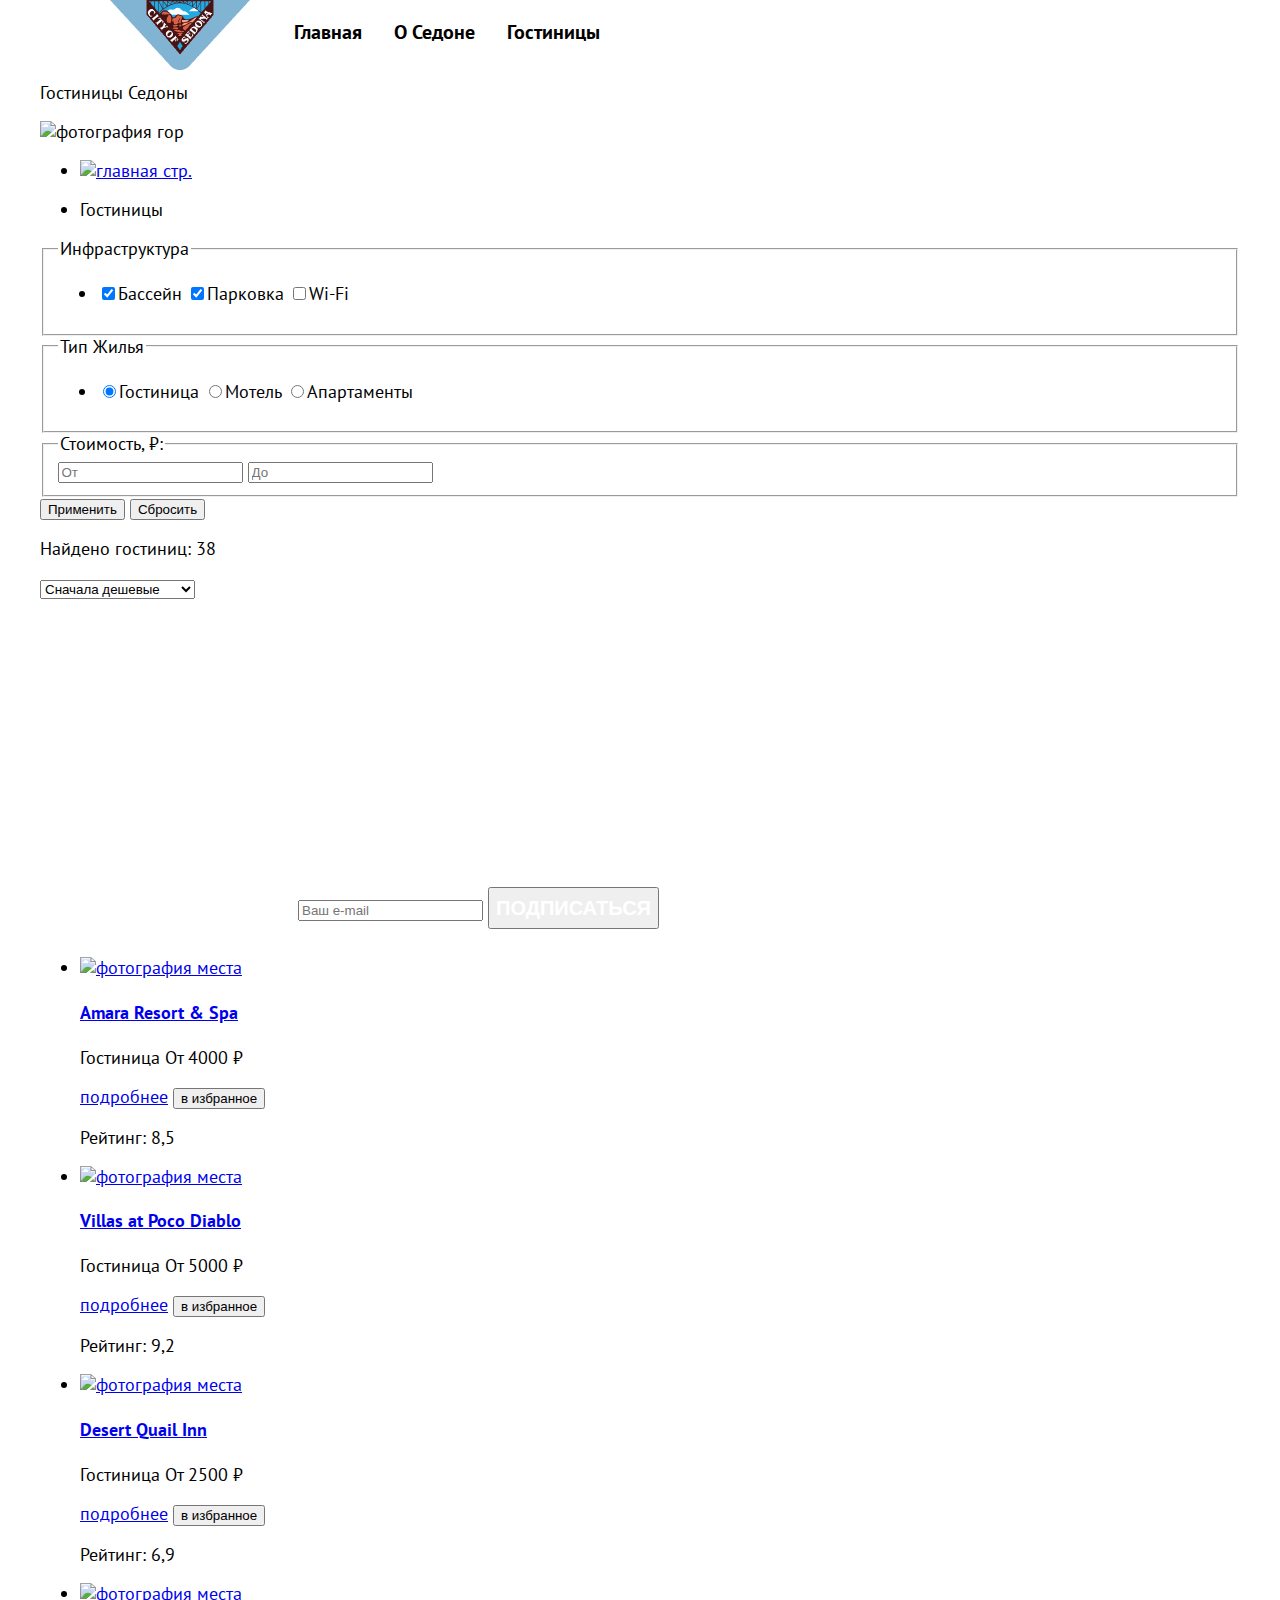
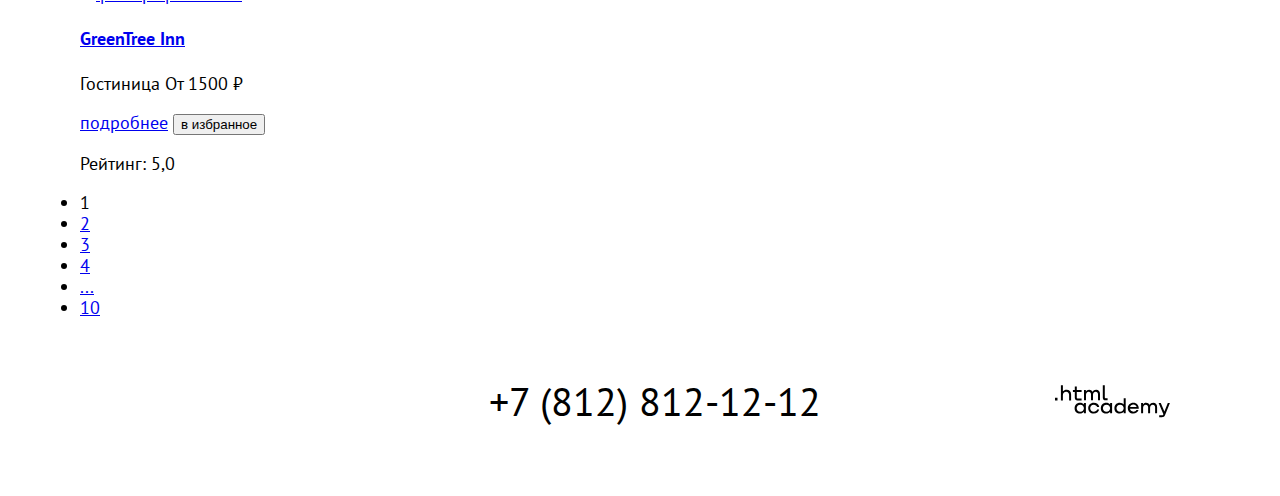
==== catalog.html @ 4331a911 "html разметка каталога" ====
<!DOCTYPE html>
<html lang="ru">
  <head>
    <meta charset="utf-8">
    <title>HTML Academy: Седона</title>
    <link rel="stylesheet" href="styles/styles.css">
  </head>
<body>
  <div class="container">
    <header class="main-header">
      <a class="header-logo" href="#">
        <img class="logo" src="images/sedona-logo.png" width="140px" height="70px" alt="Логотип">
      </a>
        <nav class="navigation">
          <ul class="navigation-list">
            <li class="navigation-item">
              <a class="navigation-link" href="#">Главная</a>
            </li>
            <li class="navigation-item">
              <a class="navigation-link" href="#">О Седоне</a>
            </li>
            <li class="navigation-item">
              <a class="navigation-link" href="#">Гостиницы</a>
            </li>
          </ul>
          <ul class="navigation-user">
            <li class="navigation-item">
              <a class="navigation-link-icon" href="#">
                <span class="visually-hidden">Поиск</span>
              </a>
            </li>
            <li class="navigation-item">
              <a class="navigation-link-icon" href="#">
                <span class="visually-hidden">Мне нравиться</span>
              </a>
            </li>
            <li class="navigation-item">
              <a class="navigation-link-white" href="#">Хочу сюда</a>
            </li>
          </ul>
        </nav>
    </header>
    <main>
      <section class="filter-content">
        <h1 class="visually-hidden">Фильтр поиска</h1>
        <p class="filter-title">Гостиницы Седоны</p>
        <img class="filter-img" src="#" width="1200px" height="412px" alt="фотография гор">
        <ul class="breadcrumbs">
          <li class="breadcrumbs-item">
            <a class="breadcrumbs-link" href="index.html">
              <img class="home-img" src="#" width="13px" height="15px" alt="главная стр.">
            </a>
          </li>
          <li class="breadcrumbs-item">
            <p class="breadcrumbs-link">Гостиницы</p>
          </li>
        </ul>
        <form class="filter" method="post">
          <fieldset class="catalog-filter-group">
            <legend class="catalog-filter-title">Инфраструктура</legend>
              <ul class="catalog-filter-list">
                <li class="catalog-filter-item">
                  <label class="control">
                    <input class="control-input" type="checkbox" name="pool" checked>Бассейн
                  </label>
                  <label class="control">
                    <input class="control-input" type="checkbox" name="parking" checked>Парковка
                  </label>
                  <label class="control">
                    <input class="control-input" type="checkbox" name="Wi-Fi">Wi-Fi
                  </label>
                </li>
              </ul>
          </fieldset>
          <fieldset class="catalog-filter-group">
            <legend class="catalog-filter-title">Тип Жилья</legend>
              <ul class="catalog-filter-list">
                <li class="catalog-filter-item">
                  <label class="control">
                    <input class="control-input" type="radio" name="hotel" checked>Гостиница
                  </label>
                  <label class="control">
                    <input class="control-input" type="radio" name="motel">Мотель
                  </label>
                  <label class="control">
                    <input class="control-input" type="radio" name="apartments">Апартаменты
                  </label>
                </li>
              </ul>
          </fieldset>
          <fieldset class="catalog-filter-group">
            <legend class="catalog-filter-title">Стоимость, ₽:</legend>
              <input type="text" name="name" placeholder="От" id="name" required>
              <input type="text" name="name" placeholder="До" id="name" required>
          </fieldset>
          <button class="button" type="submit">Применить</button>
          <button class="button" type="submit">Сбросить</button>
        </form>
      </section>
      <section class="sorting">
        <h2 class="visually-hidden">Сортировка</h2>
        <p class="sorting-title">Найдено гостиниц: 38</p>
        <select class="select-control" aria-label="Сортировка">
          <option value="cheap">Сначала дешевые</option>
          <option value="popular">Сначала популярные</option>
          <option value="expensive">Сначала дорогие</option>
        </select>
        <a class="button" href="#">
          <span class="visually-hidden">Показать карточки</span>
        </a>
        <a class="button" href="#">
          <span class="visually-hidden">Показать плитку</span>
        </a>
        <a class="button" href="#">
          <span class="visually-hidden">Показать список</span>
        </a>
      </section>
      <section class="subscribe-catalog">
        <h2 class="visually-hidden">Полезная информация</h2>
        <p class="subscribe-title">Подпишитесь на рассылку</p>
        <p class="subscribe-description">Только полезная информация и никакого спама, честное бойскаутское!</p>
        <form class="form-subscribe" action="https://echo.htmlacademy.ru/" method="post">
          <input type="text" placeholder="Ваш e-mail">
          <button class="button-subscribe">Подписаться</button>
        </form>
      </section>
      <section class="catalog">
        <h3 class="visually-hidden">Каталог</h3>
          <ul class="catalog-cards">
            <li class="catalog-card-one">
              <a class="catalog-hotel" href="#">
                <img class="catalog-img" src="#" width="300px" height="212px" alt="фотография места">
              </a>
              <a class="catalog-hotel" href="#">
                <h4 class="catalog-title">Amara Resort & Spa</h4>
              </a>
              <p class="catalog-text">Гостиница От 4000 ₽</p>
              <a class="button-catalog" href="#">подробнее</a>
              <button class="button-catalog-blue">в избранное</button>
              <p class="catalog-text-grey">Рейтинг: 8,5</p>
            </li>
            <li class="catalog-card-one">
              <a class="catalog-hotel" href="#">
                <img class="catalog-img" src="#" width="300px" height="212px" alt="фотография места">
              </a>
              <a class="catalog-hotel" href="#">
                <h4 class="catalog-title">Villas at Poco Diablo</h4>
              </a>
              <p class="catalog-text">Гостиница От 5000 ₽</p>
              <a class="button-catalog" href="#">подробнее</a>
              <button class="button-catalog-blue">в избранное</button>
              <p class="catalog-text-grey">Рейтинг: 9,2</p>
            </li>
            <li class="catalog-card-one">
              <a class="catalog-hotel" href="#">
                <img class="catalog-img" src="#" width="300px" height="212px" alt="фотография места">
              </a>
              <a class="catalog-hotel" href="#">
                <h4 class="catalog-title">Desert Quail Inn</h4>
              </a>
              <p class="catalog-text">Гостиница От 2500 ₽</p>
              <a class="button-catalog" href="#">подробнее</a>
              <button class="button-catalog-blue">в избранное</button>
              <p class="catalog-text-grey">Рейтинг: 6,9</p>
              <li class="catalog-card-one">
                <a class="catalog-hotel" href="#">
                  <img class="catalog-img" src="#" width="300px" height="212px" alt="фотография места">
                </a>
                <a class="catalog-hotel" href="#">
                  <h4 class="catalog-title">GreenTree Inn</h4>
                </a>
                <p class="catalog-text">Гостиница От 1500 ₽</p>
                <a class="button-catalog" href="#">подробнее</a>
                <button class="button-catalog-blue">в избранное</button>
                <p class="catalog-text-grey">Рейтинг: 5,0</p>
            </li>
          </ul>
      </section>
      <section class="pagination-block">
        <ul class="pagination">
          <li class="pagination-item">
            <a class="pagination-link pagination-current">1</a>
          </li>
          <li class="pagination-item">
            <a class="pagination-link" href="#">2</a>
          </li>
          <li class="pagination-item">
            <a class="pagination-link" href="#">3</a>
          </li>
          <li class="pagination-item">
            <a class="pagination-link" href="#">4</a>
          </li>
          <li class="pagination-item">
            <a class="pagination-link" href="#">...</a>
          </li>
          <li class="pagination-item">
            <a class="pagination-link" href="#">10</a>
          </li>
        </ul>
      </section>
    </main>
    <footer class="main-footer">
      <ul class="social-media-list">
        <li class="social-media-item">
          <a class="social-media-link" href="https://vk.com/htmlacademy.ru">
            <span class="visually-hidden">В контакте</span>
          </a>
        </li>
        <li class="social-media-item">
          <a class="social-media-link" href="https://t.me/htmlacademy.ru">
            <span class="visually-hidden">Телеграмм</span>
          </a>
        </li>
        <li class="social-media-item">
          <a class="social-media-link" href="https://www.youtube/htmlacademy.ru">
            <span class="visually-hidden">You Tube</span>
          </a>
        </li>
      </ul>
        <p class="footer-phone">+7 (812) 812-12-12</p>
        <a class="footer-logo" href="https://htmlacademy.ru/">
          <img class="footer-img" src="images/html-academy-logo.svg" width="115px" height="33px" alt="Логотип html академии">
        </a>
    </footer>
  </div>
</body>
---- styles/styles.css ----
@font-face {
    font-family: "PT Sans";
    font-style: normal;
    font-weight: 400;
    src: url("../fonts/ptsans-400.woff2") format("woff2");
    font-display: swap;
}

@font-face {
    font-family: "PT Sans";
    font-style: normal;
    font-weight: 700;
    src: url("../fonts/ptsans-700.woff2") format("woff2");
    font-display: swap;
}

html {
height: 100%;
}

body {
    font-family: "PT Sans", sans-serif;
    font-size: 18px;
    line-height: 21px;
    font-weight: 400;
    color: #000000;
    background-color: #FFFFFF;
    margin: 0;
    height: 100%;
}

main {
    flex-grow: 1;
}

.visually-hidden {
    position: absolute;
    width: 1px;
    height: 1px;
    margin: -1px;
    padding: 0;
    border: 0;
    clip: rect(0 0 0 0);
    overflow: hidden;
}

.header-logo {
    margin-left: 70px;
    margin-right: 20px;
}

.container {
    margin: 0 auto;
    width: 1200px;
    display: flex;
    flex-direction: column;
    min-height: 100%;
}

.main-header {
    display: flex;
    height: 64px;
 }

.main-footer {
    display: flex;
    justify-content: space-between;
    height: 120px;
    padding-top: 40px;
}

.navigation {
    display: flex;
    margin-left: 1px;
}

.navigation-list {
    display: flex;
    flex-wrap: wrap;
    list-style-type: none;
    margin-top: 0;
    margin-bottom: 0;
    padding-left: 0;
}

.navigation-user {
    display: flex;
    list-style-type: none;
    width: 268px;
    margin-top: 0;
    margin-bottom: 0;
    margin-right: 70px;
    padding-left: 0;
}

.navigation-link {
    display: block;
    font-size: 20px;
    line-height: 24px;
    font-weight: 700;
    color: #000000;
    text-decoration: none;
    text-align: center;
    padding-top: 20px;
    padding-left: 23px;
    padding-right: 9px;
}

.navigation-link-icon {
    min-width: 44px;
    min-height: 64px;
}

.navigation-link-white {
    font-size: 16px;
    line-height: 20px;
    font-weight: 700;
    text-transform: uppercase;
    color: #FFFFFF;
    text-decoration: none;
}

.main-title {
    font-size: 30px;
    line-height: 36px;
    font-weight: 700;
    text-transform: uppercase;
    text-align: center;
    width: 620px;
    height: 72px;
    margin-top: 66px;
    margin-bottom: 0;
    margin-right: auto;
    margin-left: auto;
}

.main-description {
    font-size: 22px;
    line-height: 26px;
    width: 651px;
    margin-top: 24px;
    margin-bottom: 89px;
    margin-right: auto;
    margin-left: auto;
    }

.advantages-flex {
    display: flex;
    justify-content: space-between;
    height: 385px;
    list-style-type: none;
    padding-left: 0;
}

.advantages-list {
    display: flex;
    flex-wrap: wrap;
    list-style-type: none;
    padding-left: 0;
    height: 1155px;
    margin-top: 21px;
    margin-bottom: 0;
}

.advantages-item-blue {
    display: flex;
    flex-direction: column;
    flex-wrap: wrap;
    background-color: #82B3D3;
    width: 400px;
    height: 385px;
}

.advantages-item-grey {
    background-color: rgba(131, 179, 211, 0.2);
    width: 400px;
    height: 385px;
}

.advantages-item {
    background-color: rgba(131, 179, 211, 0.12);
    width: 400px;
    height: 385px;
}

.advantages-title-white {
    font-size: 24px;
    line-height: 28px;
    font-weight: 700;
    text-transform: uppercase;
    text-align: center;
    color: #FFFFFF;
    display: flex;
    width: 175px;
    height: 56px;
    margin-top: 102px;
    margin-left: 112px;
    margin-right: 112px;
    margin-bottom: 0;


}

.advantages-description-white {
    text-align: center;
    color: #FFFFFF;
    background-color: #82B3D3;
    width: 230px;
    height: 63px;
    margin-top: 62px;
    margin-left: 85px;
}

.advantages-item-white {
    background-color: #FFFFFF
}

.advantages-title-main {
    font-size: 24px;
    line-height: 28px;
    font-weight: 700;
    text-transform: uppercase;
    text-align: center;
    width: 175px;
    height: 56px;
    margin-top: 114px;
    margin-left: 113px;
}

.advantages-title {
    font-size: 24px;
    line-height: 28px;
    font-weight: 700;
    text-transform: uppercase;
    text-align: center;
    width: 230px;
    height: 28px;
    margin-top: 183px;
    margin-left: 85px;
    margin-right: 85px;
    margin-bottom: 0;
}

.advantages-description-main {
    text-align: center;
    width: 230px;
    height: 42px;
    margin-top: 62px;
    margin-left: 85px;
}

.advantages-description {
    text-align: center;
    width: 230px;
    height: 63px;
    margin-top: 30px;
    margin-left: 85px;
    margin-right: 85px;
}

.advantages-picture {
    height: 385px;
}

.additional-title {
    font-size: 30px;
    line-height: 36px;
    font-weight: 700;
    text-transform: uppercase;
    text-align: center;
    width: 505px;
    height: 72px;
    margin-top: 64px;
    margin-left: 348px;
    margin-bottom: 0;

}

.additional-description {
    font-size: 22px;
    line-height: 26px;
    width: 490px;
    margin-top: 21px;
    margin-left: 356px;
    margin-bottom: 64px;
}

.search {
    height: 280px;
}

.search-title {
    font-size: 30px;
    line-height: 36px;
    font-weight: 700;
    text-transform: uppercase;
    width: 297px;
    height: 36px;
    margin-top: 95px;
    margin-right: 452px;
    margin-left: 452px;
    margin-bottom: 0;
}

.search-description {
    font-size: 22px;
    line-height: 26px;
    text-align: center;
    width: 592px;
    height: 52px;
    margin-top: 20px;
    margin-right: 304px;
    margin-left: 304px;
    margin-bottom: 0;
}

.search-buttom {
    display: block;
    text-decoration: none;
    font-size: 20px;
    line-height: 36px;
    font-weight: 700;
    text-transform: uppercase;
    text-align: center;
    color: #FFFFFF;
    border-radius: 4px;
    width: 376px;
    height: 44px;
    background-color: #756157;
    margin-top: 54px;
    margin-left: 412px;
    margin-right: 412px;
    padding-top: 9px;
}

.subscribe-title {
    font-size: 30px;
    line-height: 36px;
    font-weight: 700;
    text-transform: uppercase;
    text-align: center;
    color: #FFFFFF;
    padding-top: 96px;
    margin-bottom: 0;
}

.subscribe-description {
    font-size: 22px;
    line-height: 26px;
    text-align: center;
    color: #FFFFFF;
    margin-top: 20px;
    margin-bottom: 0;
    margin-right: 363px;
    margin-left: 363px;
}

.form-subscribe {
    font-family: "PT Sans", sans-serif;
    line-height: 24px;
    text-transform: uppercase;
    color: #000000;
    display: block;
    width: 684px;
    height: 52px;
    margin-left: 258px;
    margin-right: 258px;
    margin-top: 54px;
}

.button-subscribe {
    font-size: 20px;
    line-height: 36px;
    font-weight: 700;
    text-transform: uppercase;
    text-align: center;
    color: #FFFFFF;
}

.subscribe {

    color: black;
    background-color: white;
    background-image: url("../images/subscribe-img.jpg");
    background-size: 100% auto;
    background-repeat: no-repeat;
    height: 415px;
}
.social-media-list {
    display: flex;
    flex-wrap: wrap;
    list-style-type: none;
}

.social-media-item {
    width: 48px;
    height: 40px;
}
.footer-phone {
    font-size: 40px;
    width: 340px;
    height: 40px;
    margin-top: 15px;
    margin-bottom: 0;
    margin-left: 38px;
    margin-right: 0;

}
.footer-logo {
    display: block;
    margin-top: 9px;
    margin-bottom: 0;
    margin-right: 70px;
    margin-left: 0;
}
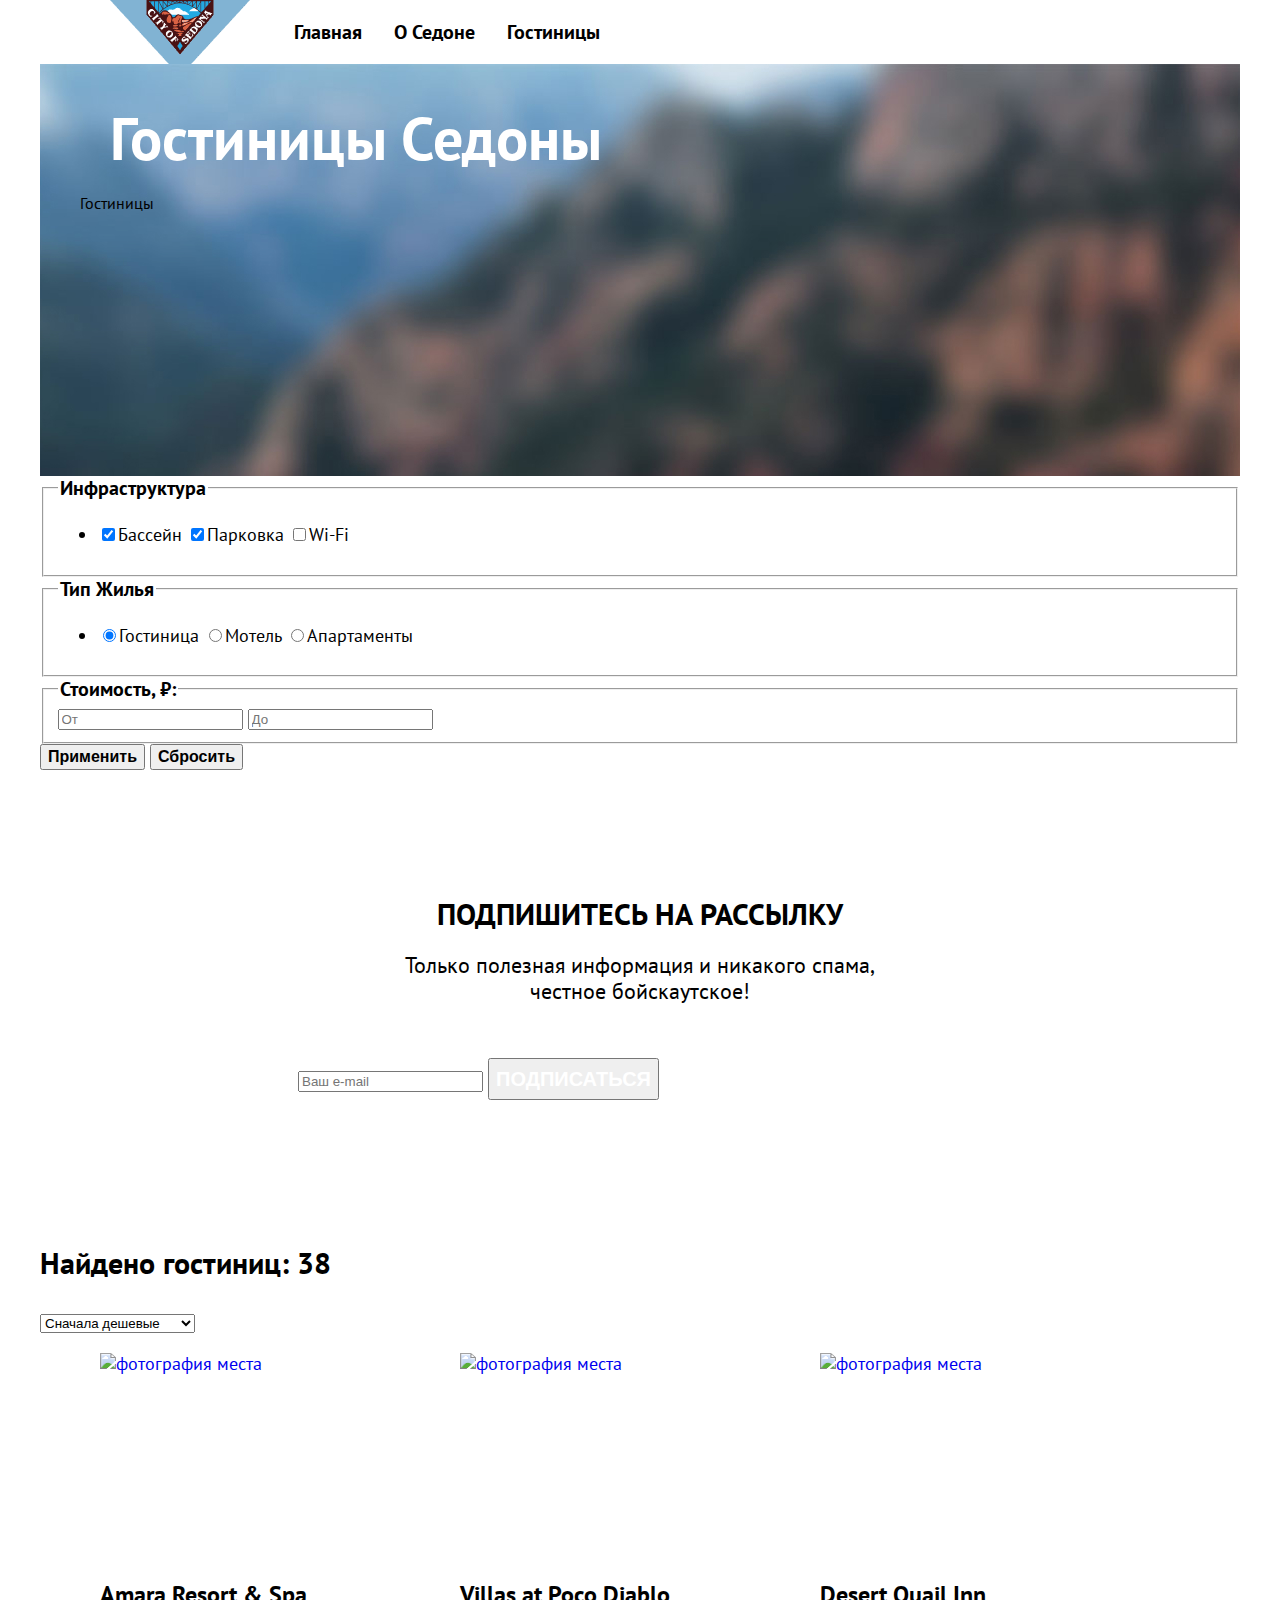
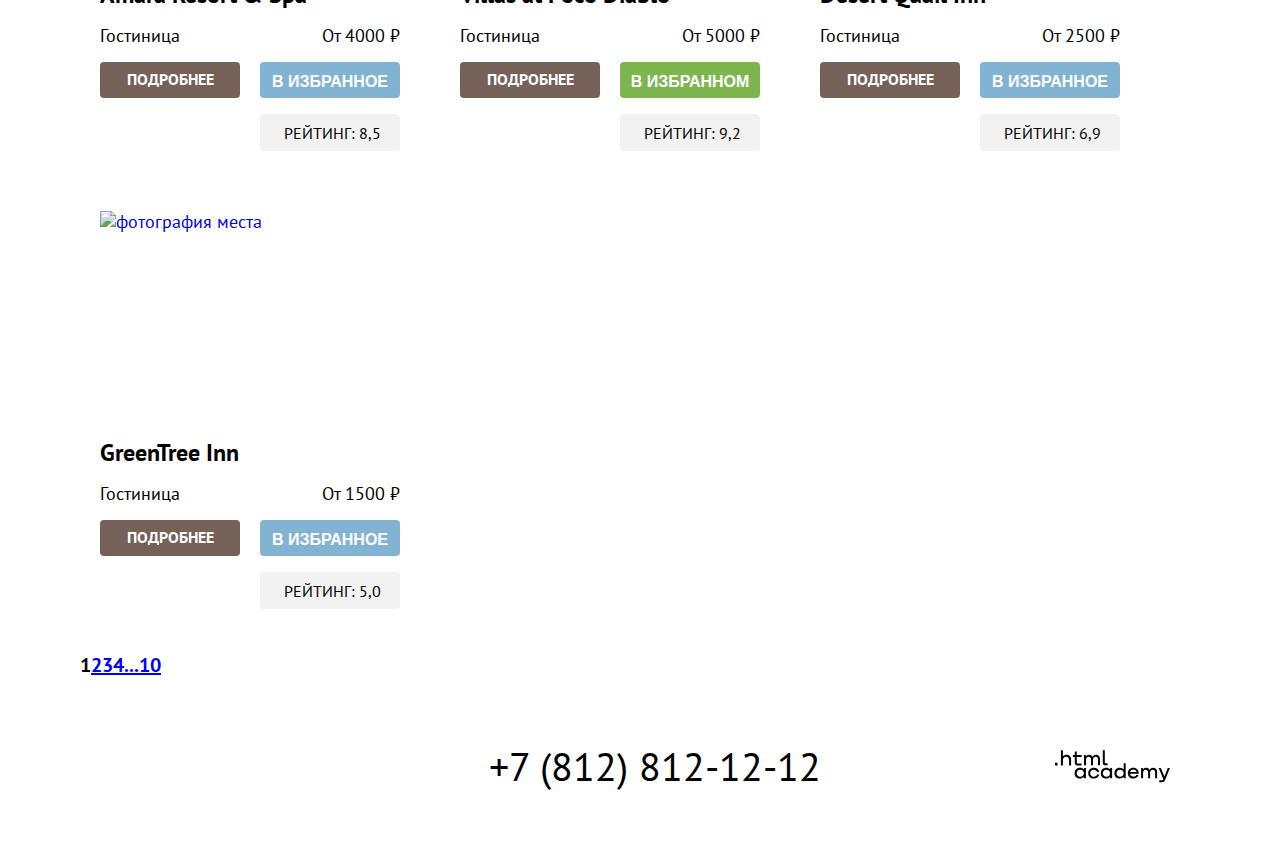
==== commit 653e1c45: "Merge pull request #7 from Dmitry-Nazarenko/master" ====
--- a/catalog.html
+++ b/catalog.html
@@ -41,20 +41,22 @@
         </nav>
     </header>
     <main>
-      <section class="filter-content">
-        <h1 class="visually-hidden">Фильтр поиска</h1>
+      <section class="filter-content-title">
+        <h1 class="visually-hidden">Выбор гостиницы</h1>
         <p class="filter-title">Гостиницы Седоны</p>
-        <img class="filter-img" src="#" width="1200px" height="412px" alt="фотография гор">
         <ul class="breadcrumbs">
           <li class="breadcrumbs-item">
-            <a class="breadcrumbs-link" href="index.html">
-              <img class="home-img" src="#" width="13px" height="15px" alt="главная стр.">
+            <a class="social-media-link" href="#">
+              <span class="visually-hidden">На главную</span>
             </a>
           </li>
           <li class="breadcrumbs-item">
             <p class="breadcrumbs-link">Гостиницы</p>
           </li>
         </ul>
+      </section>
+      <section class="filter-content">
+        <h2 class="visually-hidden">Фильтр поиска</h2>
         <form class="filter" method="post">
           <fieldset class="catalog-filter-group">
             <legend class="catalog-filter-title">Инфраструктура</legend>
@@ -67,7 +69,7 @@
                     <input class="control-input" type="checkbox" name="parking" checked>Парковка
                   </label>
                   <label class="control">
-                    <input class="control-input" type="checkbox" name="Wi-Fi">Wi-Fi
+                  <input class="control-input" type="checkbox" name="Wi-Fi">Wi-Fi
                   </label>
                 </li>
               </ul>
@@ -97,6 +99,15 @@
           <button class="button" type="submit">Сбросить</button>
         </form>
       </section>
+      <section class="subscribe-catalog">
+        <h2 class="visually-hidden">Полезная информация</h2>
+        <p class="subscribe-title-catalog">Подпишитесь на рассылку</p>
+        <p class="subscribe-description-catalog">Только полезная информация и никакого спама, честное бойскаутское!</p>
+        <form class="form-subscribe" action="https://echo.htmlacademy.ru/" method="post">
+          <input type="text" placeholder="Ваш e-mail">
+          <button class="button-subscribe">Подписаться</button>
+        </form>
+      </section>
       <section class="sorting">
         <h2 class="visually-hidden">Сортировка</h2>
         <p class="sorting-title">Найдено гостиниц: 38</p>
@@ -115,61 +126,56 @@
           <span class="visually-hidden">Показать список</span>
         </a>
       </section>
-      <section class="subscribe-catalog">
-        <h2 class="visually-hidden">Полезная информация</h2>
-        <p class="subscribe-title">Подпишитесь на рассылку</p>
-        <p class="subscribe-description">Только полезная информация и никакого спама, честное бойскаутское!</p>
-        <form class="form-subscribe" action="https://echo.htmlacademy.ru/" method="post">
-          <input type="text" placeholder="Ваш e-mail">
-          <button class="button-subscribe">Подписаться</button>
-        </form>
-      </section>
       <section class="catalog">
         <h3 class="visually-hidden">Каталог</h3>
           <ul class="catalog-cards">
             <li class="catalog-card-one">
               <a class="catalog-hotel" href="#">
-                <img class="catalog-img" src="#" width="300px" height="212px" alt="фотография места">
-              </a>
-              <a class="catalog-hotel" href="#">
+                <img class="catalog-img" src="../2279655-sedona-36/images/hotel-1-img.jpg" width="300px" height="212px" alt="фотография места">
+              </a>
+              <a class="catalog-title" href="#">
                 <h4 class="catalog-title">Amara Resort & Spa</h4>
               </a>
-              <p class="catalog-text">Гостиница От 4000 ₽</p>
+              <p class="catalog-text">Гостиница</p>
+              <p class="catalog-price">От 4000 ₽</p>
               <a class="button-catalog" href="#">подробнее</a>
               <button class="button-catalog-blue">в избранное</button>
               <p class="catalog-text-grey">Рейтинг: 8,5</p>
             </li>
             <li class="catalog-card-one">
               <a class="catalog-hotel" href="#">
-                <img class="catalog-img" src="#" width="300px" height="212px" alt="фотография места">
-              </a>
-              <a class="catalog-hotel" href="#">
+                <img class="catalog-img" src="../2279655-sedona-36/images/hotel-2-img.jpg" width="300px" height="212px" alt="фотография места">
+              </a>
+              <a class="catalog-title" href="#">
                 <h4 class="catalog-title">Villas at Poco Diablo</h4>
               </a>
-              <p class="catalog-text">Гостиница От 5000 ₽</p>
+              <p class="catalog-text">Гостиница</p>
+              <p class="catalog-price">От 5000 ₽</p>
               <a class="button-catalog" href="#">подробнее</a>
-              <button class="button-catalog-blue">в избранное</button>
+              <button class="button-catalog-green">в избранном</button>
               <p class="catalog-text-grey">Рейтинг: 9,2</p>
             </li>
             <li class="catalog-card-one">
               <a class="catalog-hotel" href="#">
-                <img class="catalog-img" src="#" width="300px" height="212px" alt="фотография места">
-              </a>
-              <a class="catalog-hotel" href="#">
+                <img class="catalog-img" src="../2279655-sedona-36/images/hotel-3-img.jpg" width="300px" height="212px" alt="фотография места">
+              </a>
+              <a class="catalog-title" href="#">
                 <h4 class="catalog-title">Desert Quail Inn</h4>
               </a>
-              <p class="catalog-text">Гостиница От 2500 ₽</p>
+              <p class="catalog-text">Гостиница</p>
+              <p class="catalog-price">От 2500 ₽</p>
               <a class="button-catalog" href="#">подробнее</a>
               <button class="button-catalog-blue">в избранное</button>
               <p class="catalog-text-grey">Рейтинг: 6,9</p>
               <li class="catalog-card-one">
                 <a class="catalog-hotel" href="#">
-                  <img class="catalog-img" src="#" width="300px" height="212px" alt="фотография места">
+                  <img class="catalog-img" src="../2279655-sedona-36/images/hotel-4-img.jpg" width="300px" height="212px" alt="фотография места">
                 </a>
-                <a class="catalog-hotel" href="#">
+                <a class="catalog-title" href="#">
                   <h4 class="catalog-title">GreenTree Inn</h4>
                 </a>
-                <p class="catalog-text">Гостиница От 1500 ₽</p>
+                <p class="catalog-text">Гостиница</p>
+                <p class="catalog-price">От 1500 ₽</p>
                 <a class="button-catalog" href="#">подробнее</a>
                 <button class="button-catalog-blue">в избранное</button>
                 <p class="catalog-text-grey">Рейтинг: 5,0</p>
--- a/styles/styles.css
+++ b/styles/styles.css
@@ -413,3 +413,207 @@
     margin-right: 70px;
     margin-left: 0;
 }
+
+/* Каталог main */
+
+.filter-content-title {
+    background-image: url(../images/catalog-img.jpg);
+    background-size: 100% auto;
+    background-repeat: no-repeat;
+    height: 412px;
+}
+
+.filter-title {
+    font-size: 60px;
+    font-weight: 700;
+    line-height: 78px;
+    margin-top: 0;
+    margin-bottom: 0;
+    margin-left: 70px;
+    padding-top: 35px;
+    color: #FFFFFF;
+}
+
+.breadcrumbs {
+    display: flex;
+    margin-top: 0;
+    margin-bottom: 0;
+    list-style-type: none;
+    height: 43px;
+}
+
+.breadcrumbs-link {
+    font-size: 16px;
+}
+
+.catalog-cards {
+    display: grid;
+    grid-template-columns: 340px 340px 340px;
+    grid-template-rows: 438px 438px;
+    gap: 20px;
+    margin-top: 0;
+    margin-bottom: 0;
+}
+
+.catalog-card-one {
+    list-style-type: none;
+    display: grid;
+    grid-template-columns: 20px 140px 20px 140px 20px;
+    grid-template-rows: 20px 212px 16px 28px 16px 21px 16px 36px 16px 37px 20px;
+}
+
+.catalog-hotel {
+    text-decoration: none;
+    grid-column: 2/5;
+    grid-row: 2/-10;
+}
+
+.catalog-title {
+    font-weight: 700;
+    font-size: 24px;
+    text-decoration: none;
+    color: #000000;
+    line-height: 28px;
+    margin-top: 0;
+    margin-bottom: 0;
+    grid-column: 2/5;
+    grid-row: 4/-8;
+}
+
+.catalog-text {
+    margin-top: 0;
+    margin-bottom: 0;
+    grid-column: 2/3;
+    grid-row: 6/-6;
+}
+
+.catalog-price {
+    margin-top: 0;
+    margin-bottom: 0;
+    grid-column: 4/5;
+    grid-row: 6/-6;
+    justify-self: end;
+}
+
+.button-catalog {
+    font-weight: 700;
+    font-size: 16px;
+    line-height: 20px;
+    text-decoration: none;
+    color: #FFFFFF;
+    background-color: #756157;
+    text-align: center;
+    text-transform: uppercase;
+    border-radius: 4px;
+    padding-top: 7px;
+    grid-column: 2/3;
+    grid-row: 8/-4;
+}
+
+.button-catalog-blue {
+    font-weight: 700;
+    font-size: 16px;
+    line-height: 1;
+    text-decoration: none;
+    color: #FFFFFF;
+    background-color: #82B3D3;
+    text-align: center;
+    text-transform: uppercase;
+    border: 0;
+    border-radius: 4px;
+    padding-top: 6px;
+    grid-column: 4/5;
+    grid-row: 8/-4;
+}
+
+.button-catalog-green {
+    font-weight: 700;
+    font-size: 16px;
+    line-height: 1;
+    text-decoration: none;
+    color: #FFFFFF;
+    background-color: #7DB54F;;
+    text-align: center;
+    text-transform: uppercase;
+    border: 0;
+    border-radius: 4px;
+    padding-top: 6px;
+    grid-column: 4/5;
+    grid-row: 8/-4;
+}
+
+.catalog-text-grey {
+    font-size: 16px;
+    line-height: 20px;
+    background-color: #F2F2F2;
+    text-align: center;
+    text-transform: uppercase;
+    border-radius: 4px;
+    padding-top: 9px;
+    padding-left: 5px;
+    margin-top: 0;
+    margin-bottom: 0;
+    grid-column: 4/5;
+    grid-row: 10/-2;
+}
+
+.catalog-filter-title {
+    font-weight: 700;
+    font-size: 20px;
+    line-height: 24px;
+
+}
+.control-input {
+    line-height: 23px;
+}
+
+.button {
+    font-weight: 700;
+    font-size: 16px;
+    line-height: 20px;
+}
+
+.subscribe-catalog {
+    color: black;
+    background-color: white;
+    background-size: 100% auto;
+    background-repeat: no-repeat;
+    height: 415px;
+}
+
+.subscribe-title-catalog {
+    font-size: 30px;
+    line-height: 36px;
+    font-weight: 700;
+    text-transform: uppercase;
+    text-align: center;
+    padding-top: 96px;
+    margin-bottom: 0;
+}
+
+.subscribe-description-catalog {
+    font-size: 22px;
+    line-height: 26px;
+    text-align: center;
+    margin-top: 20px;
+    margin-bottom: 0;
+    margin-right: 363px;
+    margin-left: 363px;
+}
+
+.sorting-title {
+    font-weight: 700;
+    font-size: 30px;
+    line-height: 36px;
+}
+
+.pagination {
+    display: flex;
+    list-style-type: none;
+}
+
+.pagination-link {
+    font-weight: 700;
+    font-size: 20px;
+    line-height: 36px;
+}
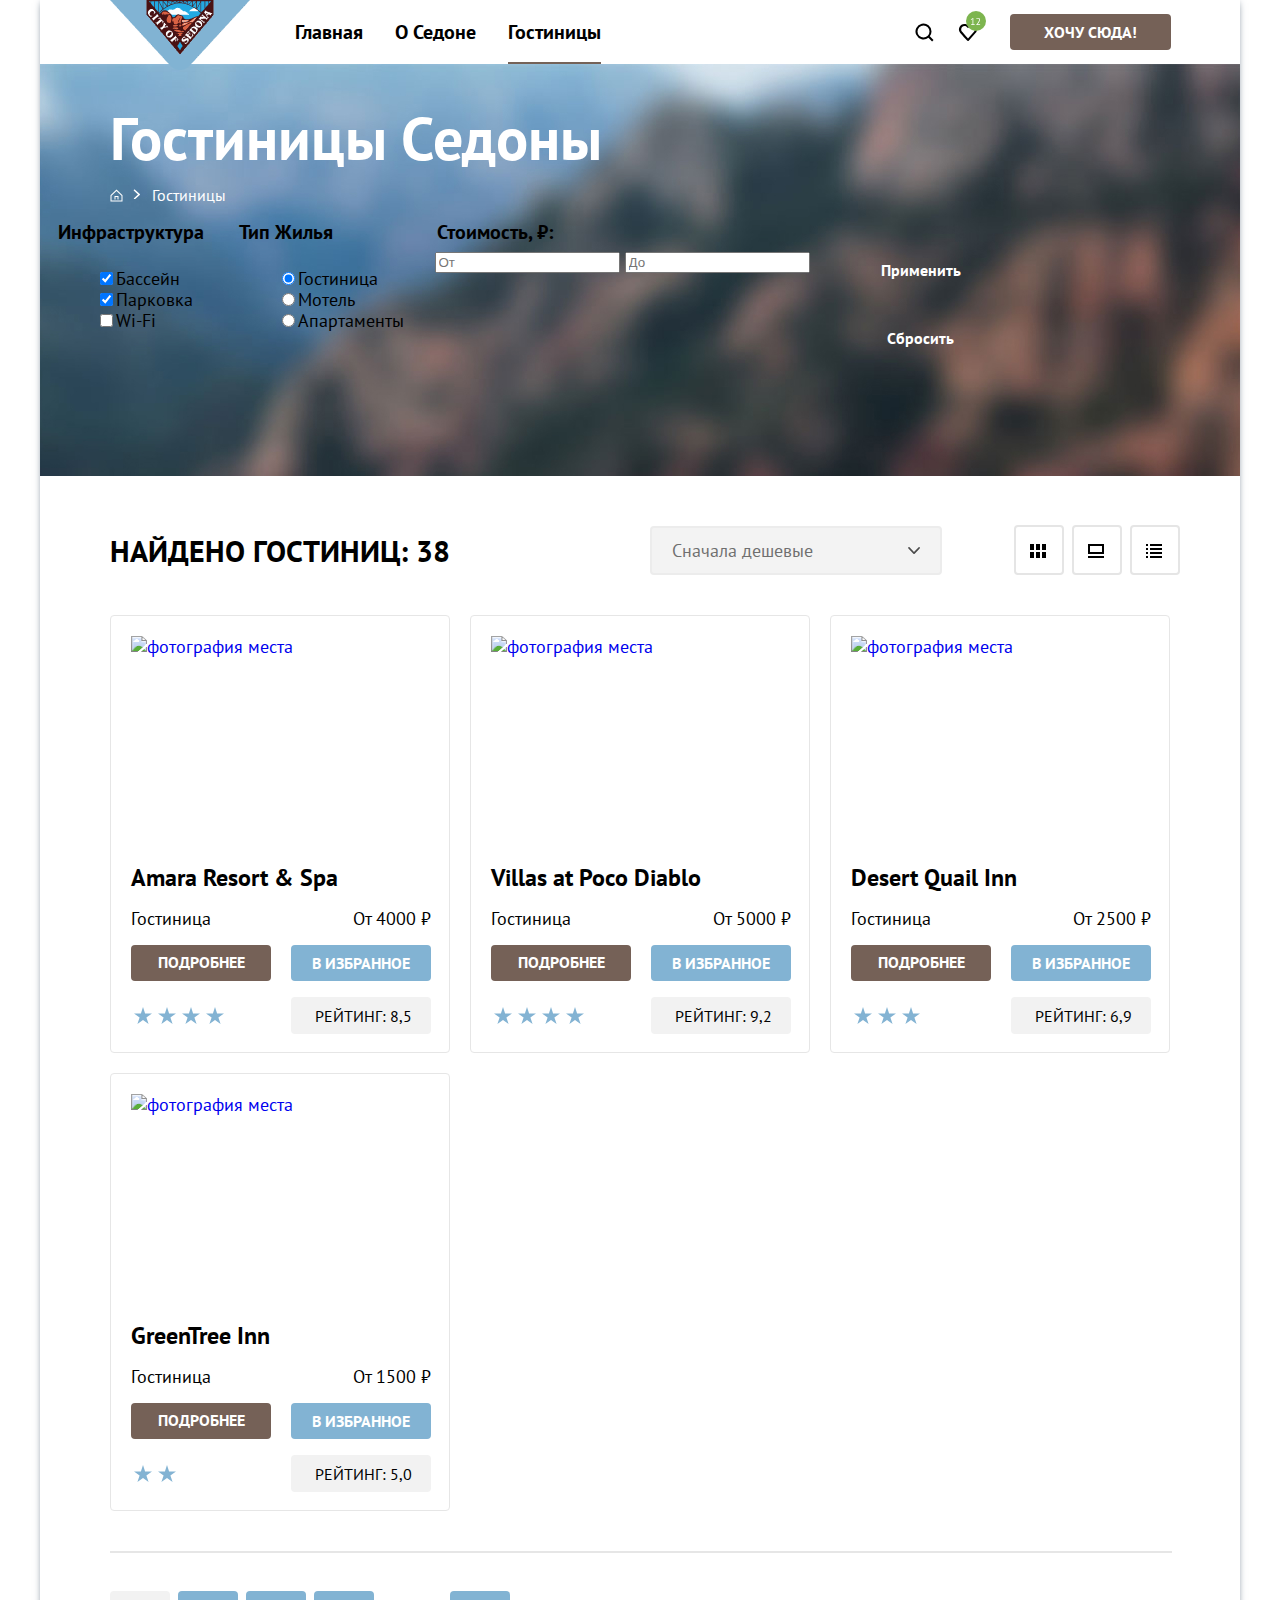
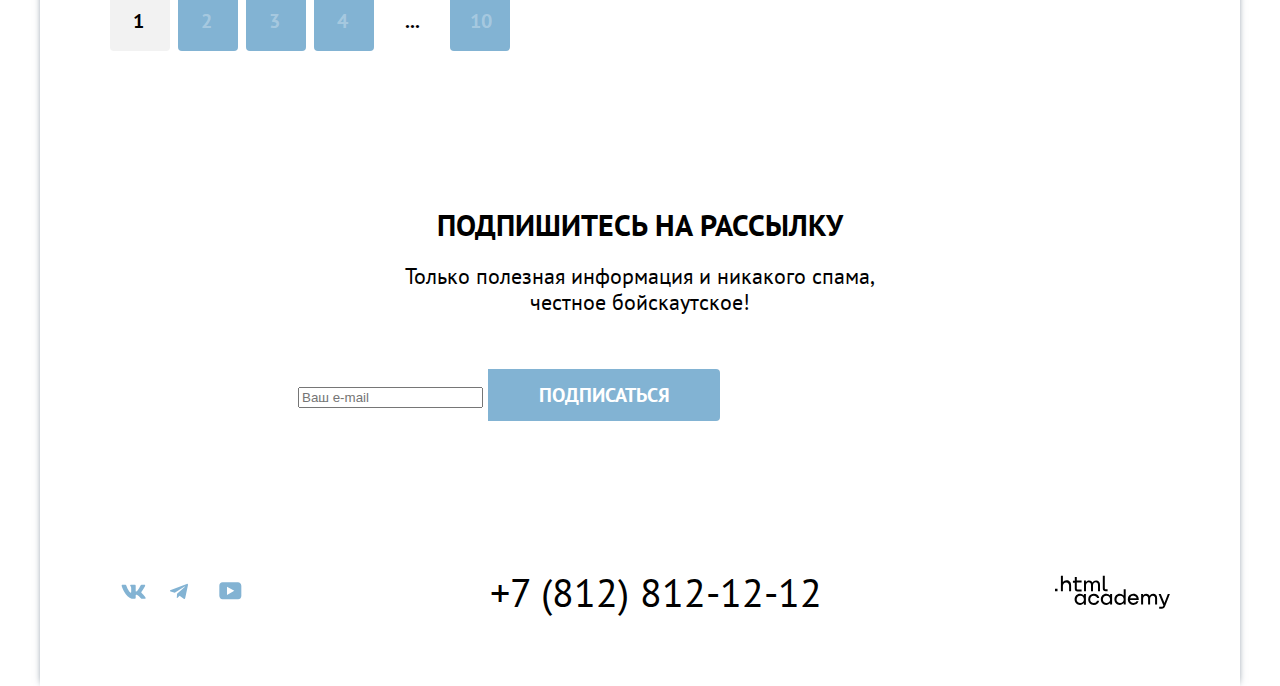
==== commit ca12e664: "Добавляет декоративные элементы" ====
--- a/catalog.html
+++ b/catalog.html
@@ -5,228 +5,250 @@
     <title>HTML Academy: Седона</title>
     <link rel="stylesheet" href="styles/styles.css">
   </head>
-<body>
-  <div class="container">
-    <header class="main-header">
-      <a class="header-logo" href="#">
-        <img class="logo" src="images/sedona-logo.png" width="140px" height="70px" alt="Логотип">
-      </a>
-        <nav class="navigation">
-          <ul class="navigation-list">
-            <li class="navigation-item">
-              <a class="navigation-link" href="#">Главная</a>
-            </li>
-            <li class="navigation-item">
-              <a class="navigation-link" href="#">О Седоне</a>
-            </li>
-            <li class="navigation-item">
-              <a class="navigation-link" href="#">Гостиницы</a>
+  <body>
+    <div class="container">
+      <header class="main-header">
+        <a class="header-logo" href="#">
+          <img class="logo" src="images/sedona-logo.png" width="140px" height="70px" alt="Логотип">
+        </a>
+          <nav class="navigation">
+            <ul class="navigation-list">
+              <li class="navigation-item">
+                <a class="navigation-link" href="index.html">Главная</a>
+              </li>
+              <li class="navigation-item">
+                <a class="navigation-link" href="#">О Седоне</a>
+              </li>
+              <li class="navigation-item">
+                <a class="navigation-link navigation-link-current" href="catalog.html">Гостиницы</a>
+              </li>
+            </ul>
+            <ul class="navigation-user">
+              <li class="navigation-item">
+                <a class="navigation-link-icon" href="#">
+                  <span class="visually-hidden">Поиск</span>
+                </a>
+              </li>
+              <li class="navigation-item">
+                <a class="navigation-link-icon-favorites" href="#">
+                  <span class="visually-hidden">Мне нравиться</span>
+                </a>
+              </li>
+              <li class="navigation-item">
+                <a class="navigation-link-white" href="#">Хочу сюда!</a>
+              </li>
+            </ul>
+          </nav>
+      </header>
+      <main>
+        <section class="filter-content">
+          <h1 class="visually-hidden">Фильтр поиска</h1>
+          <p class="filter-title">Гостиницы Седоны</p>
+          <ul class="breadcrumbs">
+            <li class="breadcrumbs-item">
+              <a class="breadcrumbs-home-link" href="index.html">
+                <span class="visually-hidden">На главную</span>
+              </a>
+            </li>
+            <li class="breadcrumbs-item">
+              <p class="breadcrumbs-link">Гостиницы</p>
             </li>
           </ul>
-          <ul class="navigation-user">
-            <li class="navigation-item">
-              <a class="navigation-link-icon" href="#">
-                <span class="visually-hidden">Поиск</span>
-              </a>
-            </li>
-            <li class="navigation-item">
-              <a class="navigation-link-icon" href="#">
-                <span class="visually-hidden">Мне нравиться</span>
-              </a>
-            </li>
-            <li class="navigation-item">
-              <a class="navigation-link-white" href="#">Хочу сюда</a>
+          <form class="filter" method="post">
+            <fieldset class="catalog-filter-group">
+              <legend class="catalog-filter-title">Инфраструктура</legend>
+                <ul class="catalog-filter-list">
+                  <li class="catalog-filter-item">
+                    <label class="control">
+                      <input class="control-input" type="checkbox" name="pool" checked>Бассейн
+                    </label>
+                    <label class="control">
+                      <input class="control-input" type="checkbox" name="parking" checked>Парковка
+                    </label>
+                    <label class="control">
+                    <input class="control-input" type="checkbox" name="Wi-Fi">Wi-Fi
+                    </label>
+                  </li>
+                </ul>
+            </fieldset>
+            <fieldset class="catalog-filter-group">
+              <legend class="catalog-filter-title">Тип Жилья</legend>
+                <ul class="catalog-filter-list">
+                  <li class="catalog-filter-item">
+                    <label class="control">
+                      <input class="control-input" type="radio" name="hotel" checked>Гостиница
+                    </label>
+                    <label class="control">
+                      <input class="control-input" type="radio" name="motel">Мотель
+                    </label>
+                    <label class="control">
+                      <input class="control-input" type="radio" name="apartments">Апартаменты
+                    </label>
+                  </li>
+                </ul>
+            </fieldset>
+            <fieldset class="catalog-filter-group">
+              <legend class="catalog-filter-title">Стоимость, ₽:</legend>
+                <input type="text" name="name" placeholder="От" id="name" required>
+                <input type="text" name="name" placeholder="До" id="name" required>
+            </fieldset>
+            <div class="filter-button">
+              <button class="button" type="submit">Применить</button>
+              <button class="button" type="reset">Сбросить</button>
+            </div>
+          </form>
+        </section>
+        <section class="sorting">
+          <h2 class="visually-hidden">Сортировка</h2>
+          <p class="sorting-title">Найдено гостиниц: 38</p>
+          <select class="select-control" aria-label="Сортировка" disabled>
+            <option value="cheap">Сначала дешевые</option>
+            <option value="popular">Сначала популярные</option>
+            <option value="expensive">Сначала дорогие</option>
+          </select>
+          <div class="view-button-container">
+            <a class="view-button" href="#">
+              <span class="visually-hidden">Показать карточки</span>
+              <svg xmlns="http://www.w3.org/2000/svg" width="16" height="14" fill="none" viewBox="0 0 16 14"><path fill="#000" d="M4 0H0v6h4V0ZM16 0h-4v6h4V0ZM10 0H6v6h4V0ZM4 8H0v6h4V8ZM16 8h-4v6h4V8ZM10 8H6v6h4V8Z"/></svg>
+            </a>
+            <a class="view-button" href="#">
+              <span class="visually-hidden">Показать плитку</span>
+              <svg xmlns="http://www.w3.org/2000/svg" width="16" height="14" fill="none" viewBox="0 0 16 14"><path fill="#000" d="M16 12H0v2h16v-2ZM14 2v6H2V2h12Zm2-2H0v10h16V0Z"/></svg>
+            </a>
+            <a class="view-button" href="#">
+              <span class="visually-hidden">Показать список</span>
+              <svg xmlns="http://www.w3.org/2000/svg" width="16" height="14" fill="none" viewBox="0 0 16 14"><path fill="#000" d="M2 0H0v2h2V0ZM16 0H4v2h12V0ZM2 4H0v2h2V4ZM16 4H4v2h12V4ZM2 8H0v2h2V8ZM16 8H4v2h12V8ZM2 12H0v2h2v-2ZM16 12H4v2h12v-2Z"/></svg>
+            </a>
+          </div>
+        </section>
+        <section class="catalog">
+          <h3 class="visually-hidden">Каталог</h3>
+            <ul class="catalog-cards">
+              <li class="catalog-card-one">
+                <a class="catalog-hotel" href="#">
+                  <img class="catalog-img" src="../2279655-sedona-36/images/hotel-1-img.jpg" width="300px" height="212px" alt="фотография места">
+                </a>
+                <a class="catalog-title" href="#">
+                  <h4 class="catalog-title">Amara Resort & Spa</h4>
+                </a>
+                <p class="catalog-text">Гостиница</p>
+                <p class="catalog-price">От 4000 ₽</p>
+                <a class="button-catalog" href="#">подробнее</a>
+                <button class="button-catalog-blue">в избранное</button>
+                <p class="stars four-stars">
+                  <span class="visually-hidden">4 звезды</span>
+                </p>
+                <p class="catalog-text-grey">Рейтинг: 8,5</p>
+              </li>
+              <li class="catalog-card-one">
+                <a class="catalog-hotel" href="#">
+                  <img class="catalog-img" src="../2279655-sedona-36/images/hotel-2-img.jpg" width="300px" height="212px" alt="фотография места">
+                </a>
+                <a class="catalog-title" href="#">
+                  <h4 class="catalog-title">Villas at Poco Diablo</h4>
+                </a>
+                <p class="catalog-text">Гостиница</p>
+                <p class="catalog-price">От 5000 ₽</p>
+                <a class="button-catalog" href="#">подробнее</a>
+                <button class="button-catalog-blue">в избранное</button>
+                <p class="stars four-stars">
+                  <span class="visually-hidden">4 звезды</span>
+                </p>
+                <p class="catalog-text-grey">Рейтинг: 9,2</p>
+              </li>
+              <li class="catalog-card-one">
+                <a class="catalog-hotel" href="#">
+                  <img class="catalog-img" src="../2279655-sedona-36/images/hotel-3-img.jpg" width="300px" height="212px" alt="фотография места">
+                </a>
+                <a class="catalog-title" href="#">
+                  <h4 class="catalog-title">Desert Quail Inn</h4>
+                </a>
+                <p class="catalog-text">Гостиница</p>
+                <p class="catalog-price">От 2500 ₽</p>
+                <a class="button-catalog" href="#">подробнее</a>
+                <button class="button-catalog-blue">в избранное</button>
+                <p class="stars three-stars">
+                  <span class="visually-hidden">3 звезды</span>
+                </p>
+                <p class="catalog-text-grey">Рейтинг: 6,9</p>
+              </li>
+              <li class="catalog-card-one">
+                <a class="catalog-hotel" href="#">
+                  <img class="catalog-img" src="../2279655-sedona-36/images/hotel-4-img.jpg" width="300px" height="212px" alt="фотография места">
+                </a>
+                <a class="catalog-title" href="#">
+                  <h4 class="catalog-title">GreenTree Inn</h4>
+                </a>
+                <p class="catalog-text">Гостиница</p>
+                <p class="catalog-price">От 1500 ₽</p>
+                <a class="button-catalog" href="#">подробнее</a>
+                <button class="button-catalog-blue">в избранное</button>
+                <p class="stars two-stars">
+                  <span class="visually-hidden">2 звезды</span>
+                </p>
+                <p class="catalog-text-grey">Рейтинг: 5,0</p>
+              </li>
+            </ul>
+        </section>
+        <div class="pagination-container">
+          <ul class="pagination">
+            <li class="pagination-item">
+              <a class="pagination-white">1</a>
+            </li>
+            <li class="pagination-item">
+              <a class="pagination-link" href="#">2</a>
+            </li>
+            <li class="pagination-item">
+              <a class="pagination-link" href="#">3</a>
+            </li>
+            <li class="pagination-item">
+              <a class="pagination-link" href="#">4</a>
+            </li>
+            <li class="pagination-item">
+              <a class="pagination-link pagination-current" href="#">...</a>
+            </li>
+            <li class="pagination-item ">
+              <a class="pagination-link pagination-last" href="#">10</a>
             </li>
           </ul>
-        </nav>
-    </header>
-    <main>
-      <section class="filter-content-title">
-        <h1 class="visually-hidden">Выбор гостиницы</h1>
-        <p class="filter-title">Гостиницы Седоны</p>
-        <ul class="breadcrumbs">
-          <li class="breadcrumbs-item">
-            <a class="social-media-link" href="#">
-              <span class="visually-hidden">На главную</span>
+        </div>
+        <section class="subscribe-catalog">
+          <h2 class="visually-hidden">Полезная информация</h2>
+          <p class="subscribe-title-catalog">Подпишитесь на рассылку</p>
+          <p class="subscribe-description-catalog">Только полезная информация и никакого спама, честное бойскаутское!</p>
+          <form class="form-subscribe" action="https://echo.htmlacademy.ru/" method="post">
+            <input type="text" placeholder="Ваш e-mail">
+            <button class="button-subscribe">Подписаться</button>
+          </form>
+        </section>
+      </main>
+      <footer class="main-footer">
+        <ul class="social-media-list">
+          <li class="social-media-item">
+            <a class="social-media-link" href="https://vk.com/htmlacademy.ru">
+              <span class="visually-hidden">В контакте</span>
+              <svg xmlns="http://www.w3.org/2000/svg" aria-hidden="true" focusable="false" width="25" height="15" fill="none"><path fill="#83B3D3" fill-rule="evenodd" d="M24.12 1.8c.16-.54 0-.94-.8-.94H20.7c-.67 0-.98.34-1.15.73 0 0-1.33 3.2-3.22 5.27-.61.6-.9.8-1.23.8-.16 0-.41-.2-.41-.75v-5.1c0-.66-.19-.95-.74-.95H9.82c-.42 0-.67.3-.67.59 0 .62.95.76 1.04 2.51v3.8c0 .83-.15.98-.48.98-.9 0-3.06-3.2-4.34-6.88-.25-.72-.5-1-1.18-1H1.57c-.75 0-.9.34-.9.73 0 .68.89 4.07 4.14 8.55 2.17 3.06 5.23 4.72 8 4.72 1.68 0 1.88-.37 1.88-1v-2.32c0-.74.16-.88.7-.88.38 0 1.05.19 2.6 1.66 1.79 1.75 2.08 2.54 3.08 2.54h2.63c.75 0 1.12-.37.9-1.1-.23-.72-1.08-1.77-2.2-3.02-.62-.71-1.54-1.48-1.82-1.86-.39-.5-.28-.71 0-1.15 0 0 3.2-4.42 3.54-5.93Z" clip-rule="evenodd"/></svg>
             </a>
           </li>
-          <li class="breadcrumbs-item">
-            <p class="breadcrumbs-link">Гостиницы</p>
+          <li class="social-media-item">
+            <a class="social-media-link" href="https://t.me/htmlacademy.ru">
+              <span class="visually-hidden">Телеграмм</span>
+              <svg xmlns="http://www.w3.org/2000/svg" aria-hidden="true" focusable="false" width="18" height="16" fill="none"><path fill="#83B3D3" d="M16.79.96.84 7.1c-1.09.44-1.08 1.05-.2 1.32l4.1 1.28 9.47-5.98c.44-.27.85-.13.52.17l-7.68 6.93-.28 4.22c.41 0 .6-.2.83-.41l1.99-1.94 4.13 3.06c.77.42 1.31.2 1.5-.71l2.72-12.8c.28-1.1-.43-1.61-1.16-1.28Z"/></svg>
+            </a>
+          </li>
+          <li class="social-media-item">
+            <a class="social-media-link" href="https://www.youtube/htmlacademy.ru">
+              <span class="visually-hidden">You Tube</span>
+              <svg xmlns="http://www.w3.org/2000/svg" aria-hidden="true" focusable="false" width="23" height="18" fill="none"><path fill="#83B3D3" d="M18.94.36H3.51C1.65.36.33 1.95.33 3.76v10.09c0 1.91 1.32 3.5 3.18 3.5h15.65c1.64 0 3.17-1.59 3.17-3.4V3.76c-.22-1.8-1.53-3.4-3.39-3.4ZM7.99 12.89V4.82l7.34 4.04-7.34 4.03Z"/></svg>
+            </a>
           </li>
         </ul>
-      </section>
-      <section class="filter-content">
-        <h2 class="visually-hidden">Фильтр поиска</h2>
-        <form class="filter" method="post">
-          <fieldset class="catalog-filter-group">
-            <legend class="catalog-filter-title">Инфраструктура</legend>
-              <ul class="catalog-filter-list">
-                <li class="catalog-filter-item">
-                  <label class="control">
-                    <input class="control-input" type="checkbox" name="pool" checked>Бассейн
-                  </label>
-                  <label class="control">
-                    <input class="control-input" type="checkbox" name="parking" checked>Парковка
-                  </label>
-                  <label class="control">
-                  <input class="control-input" type="checkbox" name="Wi-Fi">Wi-Fi
-                  </label>
-                </li>
-              </ul>
-          </fieldset>
-          <fieldset class="catalog-filter-group">
-            <legend class="catalog-filter-title">Тип Жилья</legend>
-              <ul class="catalog-filter-list">
-                <li class="catalog-filter-item">
-                  <label class="control">
-                    <input class="control-input" type="radio" name="hotel" checked>Гостиница
-                  </label>
-                  <label class="control">
-                    <input class="control-input" type="radio" name="motel">Мотель
-                  </label>
-                  <label class="control">
-                    <input class="control-input" type="radio" name="apartments">Апартаменты
-                  </label>
-                </li>
-              </ul>
-          </fieldset>
-          <fieldset class="catalog-filter-group">
-            <legend class="catalog-filter-title">Стоимость, ₽:</legend>
-              <input type="text" name="name" placeholder="От" id="name" required>
-              <input type="text" name="name" placeholder="До" id="name" required>
-          </fieldset>
-          <button class="button" type="submit">Применить</button>
-          <button class="button" type="submit">Сбросить</button>
-        </form>
-      </section>
-      <section class="subscribe-catalog">
-        <h2 class="visually-hidden">Полезная информация</h2>
-        <p class="subscribe-title-catalog">Подпишитесь на рассылку</p>
-        <p class="subscribe-description-catalog">Только полезная информация и никакого спама, честное бойскаутское!</p>
-        <form class="form-subscribe" action="https://echo.htmlacademy.ru/" method="post">
-          <input type="text" placeholder="Ваш e-mail">
-          <button class="button-subscribe">Подписаться</button>
-        </form>
-      </section>
-      <section class="sorting">
-        <h2 class="visually-hidden">Сортировка</h2>
-        <p class="sorting-title">Найдено гостиниц: 38</p>
-        <select class="select-control" aria-label="Сортировка">
-          <option value="cheap">Сначала дешевые</option>
-          <option value="popular">Сначала популярные</option>
-          <option value="expensive">Сначала дорогие</option>
-        </select>
-        <a class="button" href="#">
-          <span class="visually-hidden">Показать карточки</span>
-        </a>
-        <a class="button" href="#">
-          <span class="visually-hidden">Показать плитку</span>
-        </a>
-        <a class="button" href="#">
-          <span class="visually-hidden">Показать список</span>
-        </a>
-      </section>
-      <section class="catalog">
-        <h3 class="visually-hidden">Каталог</h3>
-          <ul class="catalog-cards">
-            <li class="catalog-card-one">
-              <a class="catalog-hotel" href="#">
-                <img class="catalog-img" src="../2279655-sedona-36/images/hotel-1-img.jpg" width="300px" height="212px" alt="фотография места">
-              </a>
-              <a class="catalog-title" href="#">
-                <h4 class="catalog-title">Amara Resort & Spa</h4>
-              </a>
-              <p class="catalog-text">Гостиница</p>
-              <p class="catalog-price">От 4000 ₽</p>
-              <a class="button-catalog" href="#">подробнее</a>
-              <button class="button-catalog-blue">в избранное</button>
-              <p class="catalog-text-grey">Рейтинг: 8,5</p>
-            </li>
-            <li class="catalog-card-one">
-              <a class="catalog-hotel" href="#">
-                <img class="catalog-img" src="../2279655-sedona-36/images/hotel-2-img.jpg" width="300px" height="212px" alt="фотография места">
-              </a>
-              <a class="catalog-title" href="#">
-                <h4 class="catalog-title">Villas at Poco Diablo</h4>
-              </a>
-              <p class="catalog-text">Гостиница</p>
-              <p class="catalog-price">От 5000 ₽</p>
-              <a class="button-catalog" href="#">подробнее</a>
-              <button class="button-catalog-green">в избранном</button>
-              <p class="catalog-text-grey">Рейтинг: 9,2</p>
-            </li>
-            <li class="catalog-card-one">
-              <a class="catalog-hotel" href="#">
-                <img class="catalog-img" src="../2279655-sedona-36/images/hotel-3-img.jpg" width="300px" height="212px" alt="фотография места">
-              </a>
-              <a class="catalog-title" href="#">
-                <h4 class="catalog-title">Desert Quail Inn</h4>
-              </a>
-              <p class="catalog-text">Гостиница</p>
-              <p class="catalog-price">От 2500 ₽</p>
-              <a class="button-catalog" href="#">подробнее</a>
-              <button class="button-catalog-blue">в избранное</button>
-              <p class="catalog-text-grey">Рейтинг: 6,9</p>
-              <li class="catalog-card-one">
-                <a class="catalog-hotel" href="#">
-                  <img class="catalog-img" src="../2279655-sedona-36/images/hotel-4-img.jpg" width="300px" height="212px" alt="фотография места">
-                </a>
-                <a class="catalog-title" href="#">
-                  <h4 class="catalog-title">GreenTree Inn</h4>
-                </a>
-                <p class="catalog-text">Гостиница</p>
-                <p class="catalog-price">От 1500 ₽</p>
-                <a class="button-catalog" href="#">подробнее</a>
-                <button class="button-catalog-blue">в избранное</button>
-                <p class="catalog-text-grey">Рейтинг: 5,0</p>
-            </li>
-          </ul>
-      </section>
-      <section class="pagination-block">
-        <ul class="pagination">
-          <li class="pagination-item">
-            <a class="pagination-link pagination-current">1</a>
-          </li>
-          <li class="pagination-item">
-            <a class="pagination-link" href="#">2</a>
-          </li>
-          <li class="pagination-item">
-            <a class="pagination-link" href="#">3</a>
-          </li>
-          <li class="pagination-item">
-            <a class="pagination-link" href="#">4</a>
-          </li>
-          <li class="pagination-item">
-            <a class="pagination-link" href="#">...</a>
-          </li>
-          <li class="pagination-item">
-            <a class="pagination-link" href="#">10</a>
-          </li>
         </ul>
-      </section>
-    </main>
-    <footer class="main-footer">
-      <ul class="social-media-list">
-        <li class="social-media-item">
-          <a class="social-media-link" href="https://vk.com/htmlacademy.ru">
-            <span class="visually-hidden">В контакте</span>
+          <p class="footer-phone">+7 (812) 812-12-12</p>
+          <a class="footer-logo" href="https://htmlacademy.ru/">
+            <svg xmlns="http://www.w3.org/2000/svg" width="115" height="34" viewBox="0 0 115 34"><path fill-rule="evenodd" d="M0 13.7v2.6h2.5v-2.6H0ZM11.6 5.3C10 5.3 8.8 6 8 7h-.1V.8h-2v15.5h2V11c0-2 1.3-3.6 3.3-3.6 1.8 0 2.9 1.4 2.9 3.2v5.7h2v-6c.1-3-1.8-5-4.5-5ZM26.6 5.6h-4.8V2h-2v3.8h-1.9v2h1.9v6c0 1.7 1 2.7 2.7 2.7h4.1v-2h-3.7c-.7 0-1.1-.4-1.1-1V7.5h4.8v-2ZM41.1 5.4c-1.6 0-2.9.8-3.5 2.1h-.1a3.7 3.7 0 0 0-3.4-2c-1.4 0-2.5.7-3.1 1.7h-.1V5.6H29v10.6h2v-5.4c0-2 1-3.5 2.6-3.5 1.5 0 2.4 1 2.4 2.6v6.3h2v-5.6c0-2.4 1.4-3.3 2.6-3.3 1.5 0 2.4 1 2.4 2.6v6.3h2V9.7c.1-2.5-1.4-4.3-3.9-4.3ZM47.8 13.5c0 1.7 1 2.7 2.8 2.7h2v-2h-1.7c-.7 0-1.1-.4-1.1-1V.7h-2v12.7ZM28.9 20.5a4.9 4.9 0 0 0-3.9-1.8c-3.1 0-5.4 2.3-5.4 5.6S21.9 30 25 30c1.8 0 3-.8 3.8-1.9h.1v1.6h2V19h-2v1.5ZM25.3 28a3.5 3.5 0 0 1-3.6-3.6c0-2 1.4-3.6 3.6-3.6s3.6 1.6 3.6 3.6-1.4 3.6-3.6 3.6ZM44.2 22.8c-.5-2.4-2.6-4-5.4-4a5.4 5.4 0 0 0-5.6 5.5c0 3.1 2.2 5.6 5.6 5.6 2.8 0 4.9-1.8 5.4-4.2h-2.1a3.4 3.4 0 0 1-3.3 2.3 3.5 3.5 0 0 1-3.6-3.6c0-2 1.4-3.6 3.6-3.6 1.6 0 2.8 1 3.3 2.2h2.1v-.2ZM55.1 20.5a4.9 4.9 0 0 0-3.9-1.8c-3.1 0-5.4 2.3-5.4 5.6s2.3 5.6 5.4 5.6c1.8 0 3-.8 3.8-1.9h.1v1.6h2V19h-2v1.5ZM51.5 28a3.5 3.5 0 0 1-3.6-3.6c0-2 1.4-3.6 3.6-3.6s3.6 1.6 3.6 3.6-1.5 3.6-3.6 3.6ZM68.7 20.6a5 5 0 0 0-3.9-1.9c-3.1 0-5.4 2.3-5.4 5.6s2.2 5.6 5.4 5.6c1.7 0 3-.8 3.8-1.8h.1v1.5h2V14.2h-2v6.4ZM65.1 28a3.5 3.5 0 0 1-3.6-3.6c0-2 1.4-3.6 3.6-3.6s3.6 1.6 3.6 3.6c-.1 2-1.5 3.6-3.6 3.6ZM78.3 18.7a5.4 5.4 0 0 0-5.5 5.6c0 3 2.1 5.6 5.5 5.6 2.5 0 4.5-1.3 5.2-3.6h-2.1c-.5 1-1.6 1.6-3 1.6-1.9 0-3.3-1.3-3.4-2.9h8.8c.2-3.6-2-6.3-5.5-6.3Zm0 2c1.7 0 3 1 3.3 2.5h-6.5a3.2 3.2 0 0 1 3.2-2.6ZM98.2 18.7a4 4 0 0 0-3.6 2h-.1c-.6-1.2-1.8-2-3.4-2-1.4 0-2.5.7-3.1 1.8V19h-1.9v10.6h2v-5.4c0-2 1-3.4 2.6-3.5 1.5 0 2.4 1 2.4 2.6v6.3h2V24c0-2.4 1.4-3.3 2.6-3.3 1.5 0 2.4 1 2.4 2.6v6.3h2v-6.5c.1-2.6-1.4-4.4-3.9-4.4ZM109.4 27.8l-3.6-8.9h-2.2l4.8 11.6c-.3 1-.7 1.2-1.7 1.2h-2.5v2h2.5c1.8 0 2.8-.8 3.5-2.6l4.7-12.2h-2.1l-3.4 9Z" fill="currentColor"/></svg>
           </a>
-        </li>
-        <li class="social-media-item">
-          <a class="social-media-link" href="https://t.me/htmlacademy.ru">
-            <span class="visually-hidden">Телеграмм</span>
-          </a>
-        </li>
-        <li class="social-media-item">
-          <a class="social-media-link" href="https://www.youtube/htmlacademy.ru">
-            <span class="visually-hidden">You Tube</span>
-          </a>
-        </li>
-      </ul>
-        <p class="footer-phone">+7 (812) 812-12-12</p>
-        <a class="footer-logo" href="https://htmlacademy.ru/">
-          <img class="footer-img" src="images/html-academy-logo.svg" width="115px" height="33px" alt="Логотип html академии">
-        </a>
-    </footer>
-  </div>
-</body>
+      </footer>
+    </div>
+  </body>
+</html>
--- a/styles/styles.css
+++ b/styles/styles.css
@@ -55,11 +55,13 @@
     display: flex;
     flex-direction: column;
     min-height: 100%;
+    box-shadow: 0 0 8px -3px #34495e;;
 }
 
 .main-header {
     display: flex;
     height: 64px;
+    z-index: 100;
  }
 
 .main-footer {
@@ -71,7 +73,10 @@
 
 .navigation {
     display: flex;
+    justify-content: space-between;
     margin-left: 1px;
+
+
 }
 
 .navigation-list {
@@ -80,17 +85,16 @@
     list-style-type: none;
     margin-top: 0;
     margin-bottom: 0;
+    padding-left: 8px;
+}
+
+.navigation-user {
+    display: flex;
+    list-style-type: none;
+    margin-top: 0;
+    margin-bottom: 0;
     padding-left: 0;
-}
-
-.navigation-user {
-    display: flex;
-    list-style-type: none;
-    width: 268px;
-    margin-top: 0;
-    margin-bottom: 0;
-    margin-right: 70px;
-    padding-left: 0;
+    margin-left: 285px;
 }
 
 .navigation-link {
@@ -102,22 +106,65 @@
     text-decoration: none;
     text-align: center;
     padding-top: 20px;
-    padding-left: 23px;
-    padding-right: 9px;
+    padding-left: 16px;
+    padding-right: 16px;
+    padding-bottom: 20px;
+}
+
+.navigation-link-current {
+  position: relative;
+}
+
+.navigation-link-current::after {
+  position: absolute;
+  content: "";
+  right: 16px;
+  left: 16px;
+  bottom: 0;
+  height: 2px;
+  background-color: #756257;
 }
 
 .navigation-link-icon {
     min-width: 44px;
     min-height: 64px;
+    background-image: url(../images/search-icon.svg);
+    background-repeat: no-repeat;
+    background-position: center;
+    display: block;
+
+}
+
+.navigation-link-icon-favorites {
+    min-width: 44px;
+    min-height: 64px;
+    background-image: url(../images/favorites-icon.svg);
+    background-repeat: no-repeat;
+    background-position: center;
+    display: block;
 }
 
 .navigation-link-white {
+    font-family: "PT Sans";
     font-size: 16px;
     line-height: 20px;
     font-weight: 700;
     text-transform: uppercase;
     color: #FFFFFF;
     text-decoration: none;
+    background-color: #756157;
+    display: block;
+    padding-left: 34px;
+    padding-right: 34px;
+    padding-top: 8px;
+    padding-bottom: 8px;
+    margin-top: 14px;
+    margin-left: 20px;
+    border-radius: 4px;
+}
+
+.navigation-link-white:active {
+    color: rgba(255, 255, 255, 0.3);
 }
 
 .main-title {
@@ -146,7 +193,7 @@
 
 .advantages-flex {
     display: flex;
-    justify-content: space-between;
+    width: 1200px;
     height: 385px;
     list-style-type: none;
     padding-left: 0;
@@ -197,8 +244,18 @@
     margin-left: 112px;
     margin-right: 112px;
     margin-bottom: 0;
-
-
+    position: relative;
+}
+
+.advantages-title-white::after {
+  display: block;
+  width: 60px;
+  height: 2px;
+  background: rgba(255, 255, 255, 0.3);
+  content: "";
+  position: absolute;
+  left: 34%;
+  transform: translateY(86px);
 }
 
 .advantages-description-white {
@@ -225,6 +282,18 @@
     height: 56px;
     margin-top: 114px;
     margin-left: 113px;
+    position: relative;
+}
+
+.advantages-title-main::after {
+  display: block;
+  width: 60px;
+  height: 2px;
+  background: rgba(0, 0, 0, 0.3);
+  content: "";
+  position: absolute;
+  left: 34%;
+  transform: translateY(29px);
 }
 
 .advantages-title {
@@ -235,7 +304,7 @@
     text-align: center;
     width: 230px;
     height: 28px;
-    margin-top: 183px;
+    margin-top: 27px;
     margin-left: 85px;
     margin-right: 85px;
     margin-bottom: 0;
@@ -253,7 +322,7 @@
     text-align: center;
     width: 230px;
     height: 63px;
-    margin-top: 30px;
+    margin-top: 27px;
     margin-left: 85px;
     margin-right: 85px;
 }
@@ -273,7 +342,21 @@
     margin-top: 64px;
     margin-left: 348px;
     margin-bottom: 0;
-
+}
+
+.additional-icon {
+  margin-left: 162px;
+  margin-top: 81px;
+}
+
+.additional-icon-present {
+  margin-left: 168px;
+  margin-top: 79px;
+}
+
+.additional-icon-food {
+  margin-left: 162px;
+  margin-top: 82px;
 }
 
 .additional-description {
@@ -361,7 +444,7 @@
     text-transform: uppercase;
     color: #000000;
     display: block;
-    width: 684px;
+    width: 452px;
     height: 52px;
     margin-left: 258px;
     margin-right: 258px;
@@ -369,16 +452,26 @@
 }
 
 .button-subscribe {
+    font-family: "PT Sans";
     font-size: 20px;
     line-height: 36px;
     font-weight: 700;
     text-transform: uppercase;
     text-align: center;
     color: #FFFFFF;
+    cursor: pointer;
+    background: #82B3D3;
+    border: 0;
+    border-radius: 0 4px 4px 0;
+    width: 232px;
+    height: 52px;
+}
+
+.button-subscribe:active {
+    color: rgba(255, 255, 255, 0.3);
 }
 
 .subscribe {
-
     color: black;
     background-color: white;
     background-image: url("../images/subscribe-img.jpg");
@@ -390,33 +483,86 @@
     display: flex;
     flex-wrap: wrap;
     list-style-type: none;
+    margin-top: 0;
+    margin-bottom: 0;
+    padding-left: 69px;
+    padding-top: 3px;
 }
 
 .social-media-item {
-    width: 48px;
+    display: block;
+    width: 49px;
     height: 40px;
 }
+
+.social-media-link {
+  display: block;
+  padding-top: 13px;
+  padding-bottom: 13px;
+  padding-left: 12px;
+  padding-right: 12px;
+  color: #83B3D3;;
+}
+
+.social-media-link:hover {
+  color: #68A2CA;
+}
+
+.social-media-link:focus {
+  color: #68A2CA;
+}
+
+.social-media-link:active {
+  color: rgba(104, 162, 202, 0.3);
+}
+
 .footer-phone {
     font-size: 40px;
+    line-height: 1;
     width: 340px;
     height: 40px;
-    margin-top: 15px;
-    margin-bottom: 0;
-    margin-left: 38px;
+    margin-top: 6px;
+    margin-bottom: 0;
+    margin-left: 9px;
     margin-right: 0;
-
-}
+}
+
+.footer-phone:hover {
+  color: #756157;
+}
+
+.footer-phone:focus {
+  color: #756157;
+}
+
+.footer-phone:active {
+  color: rgba(117, 97, 87, 0.3);
+}
+
 .footer-logo {
     display: block;
     margin-top: 9px;
     margin-bottom: 0;
     margin-right: 70px;
     margin-left: 0;
+    color: #000000;
+}
+
+.footer-logo:hover {
+  color: #756157;
+}
+
+.footer-logo:focus {
+  color: #756157;
+}
+
+.footer-logo:active {
+  color: rgba(117, 97, 87, 0.3);
 }
 
 /* Каталог main */
 
-.filter-content-title {
+.filter-content {
     background-image: url(../images/catalog-img.jpg);
     background-size: 100% auto;
     background-repeat: no-repeat;
@@ -434,16 +580,66 @@
     color: #FFFFFF;
 }
 
+.filter {
+  display: flex;
+}
+
+.catalog-filter-item {
+  display: flex;
+  flex-direction: column;
+}
+
+.catalog-filter-group {
+  border: 0;
+}
+
 .breadcrumbs {
     display: flex;
     margin-top: 0;
     margin-bottom: 0;
+    padding: 0;
     list-style-type: none;
     height: 43px;
 }
 
+.breadcrumbs-item {
+  position: relative;
+}
+
 .breadcrumbs-link {
     font-size: 16px;
+    color: #FFFFFF;
+    margin-top: 8px;
+    margin-left: 28px;
+    display: block;
+}
+
+.breadcrumbs-link:hover {
+    color: rgba(255, 255, 255, 0.6);
+}
+
+.breadcrumbs-link:active {
+    color: rgba(255, 255, 255, 0.3);
+}
+
+.breadcrumbs-home-link {
+  background-image: url(../images/home.svg);
+  width: 14px;
+  height: 14px;
+  display: block;
+  background-repeat: no-repeat;
+  margin-left: 70px;
+  margin-top: 12px;
+}
+
+.breadcrumbs-home-link::after {
+  background-image: url(../images/arrow.svg);
+  background-repeat: no-repeat;
+  position: absolute;
+  content: "";
+  width: 7px;
+  height: 10px;
+  transform: translateX(23px);
 }
 
 .catalog-cards {
@@ -453,6 +649,9 @@
     gap: 20px;
     margin-top: 0;
     margin-bottom: 0;
+    padding: 0;
+    margin-left: 70px;
+    margin-right: 70px;
 }
 
 .catalog-card-one {
@@ -460,6 +659,8 @@
     display: grid;
     grid-template-columns: 20px 140px 20px 140px 20px;
     grid-template-rows: 20px 212px 16px 28px 16px 21px 16px 36px 16px 37px 20px;
+    border: 1px solid #E6E6E6;
+    border-radius: 4px;
 }
 
 .catalog-hotel {
@@ -487,6 +688,37 @@
     grid-row: 6/-6;
 }
 
+.stars {
+    margin-top: 0;
+    margin-bottom: 0;
+    grid-column: 2/3;
+    grid-row: 10/-2;
+}
+
+.four-stars {
+  background-image: url(../images/star.svg);
+  background-repeat: repeat-x;
+  background-position: left;
+  background-size: 24px 17px;
+  width: 96px;
+}
+
+.three-stars {
+  background-image: url(../images/star.svg);
+  background-repeat: repeat-x;
+  background-position: left;
+  background-size: 24px 17px;
+  width: 72px;
+}
+
+.two-stars {
+  background-image: url(../images/star.svg);
+  background-repeat: repeat-x;
+  background-position: left;
+  background-size: 24px 17px;
+  width: 48px;
+}
+
 .catalog-price {
     margin-top: 0;
     margin-bottom: 0;
@@ -510,7 +742,12 @@
     grid-row: 8/-4;
 }
 
+.button-catalog:active {
+  color: rgba(255, 255, 255, 0.3);
+}
+
 .button-catalog-blue {
+    font-family: "PT Sans";
     font-weight: 700;
     font-size: 16px;
     line-height: 1;
@@ -521,25 +758,12 @@
     text-transform: uppercase;
     border: 0;
     border-radius: 4px;
-    padding-top: 6px;
     grid-column: 4/5;
     grid-row: 8/-4;
 }
 
-.button-catalog-green {
-    font-weight: 700;
-    font-size: 16px;
-    line-height: 1;
-    text-decoration: none;
-    color: #FFFFFF;
-    background-color: #7DB54F;;
-    text-align: center;
-    text-transform: uppercase;
-    border: 0;
-    border-radius: 4px;
-    padding-top: 6px;
-    grid-column: 4/5;
-    grid-row: 8/-4;
+.button-catalog-blue:active {
+    color: rgba(255, 255, 255, 0.3);
 }
 
 .catalog-text-grey {
@@ -567,10 +791,32 @@
     line-height: 23px;
 }
 
+.filter-button {
+  display: flex;
+  flex-direction: column;
+}
+
 .button {
+    font-family: "PT Sans";
     font-weight: 700;
     font-size: 16px;
     line-height: 20px;
+    width: 191px;
+    height: 36px;
+    margin-top: 32px;
+    margin-right: 70px;
+    color: #FFFFFF;
+    background-color: transparent;
+    border: none;
+}
+
+.button:focus-visible {
+  border: 3px solid #83B3D3;
+  border-radius: 4px;
+}
+
+.button:active {
+  color: rgba(255, 255, 255, 0.3);
 }
 
 .subscribe-catalog {
@@ -601,19 +847,155 @@
     margin-left: 363px;
 }
 
+.sorting {
+  display: flex;
+  margin-bottom: 40px;
+}
+
 .sorting-title {
     font-weight: 700;
     font-size: 30px;
+    text-transform: uppercase;
     line-height: 36px;
+    margin-top: 57px;
+    margin-left: 70px;
+    margin-bottom: 0;
+}
+
+.select-control {
+  width: 292px;
+  height: 49px;
+  margin-top: 50px;
+  margin-left: 200px;
+  font-family: "PT Sans";
+  font-weight: 400;
+  font-size: 18px;
+  line-height: 21px;
+  color: #333333;
+  appearance: none;
+  border: 2px solid #e5e5e5;
+  border-radius: 4px;
+  padding: 12px 20px;
+  background-image: url(../images/arrow-down.svg);
+  background-repeat: no-repeat;
+  background-position: right 20px center;
+}
+
+.select-control:hover {
+  border-color: #68A2CA;
+}
+
+.select-control:focus {
+  border-color: #3F5E72;
+}
+
+.select-control:active {
+  border: 2px solid #000000;
+}
+
+.view-button-container {
+  display: flex;
+  margin-top: 49px;
+  margin-left: 64px;
+}
+
+.view-button {
+  padding-top: 14px;
+  padding-bottom: 16px;
+  padding-right: 14px;
+  padding-left: 14px;
+  margin-left: 8px;
+  border: solid #E5E5E5 2px;
+  border-radius: 4px;
+  display: block;
+  width: 18px;
+  height: 16px;
+}
+
+.view-button:hover {
+  border: 2px solid #000000;
+}
+
+.view-button:focus {
+  border: 2px solid #68A2CA;
+}
+
+.view-button:focus-visible {
+  border: 2px solid #68A2CA;
+  border-radius: 4px;
+}
+
+.pagination-container {
+  display: flex;
+  padding-top: 80px;
+  padding-bottom: 30px;
+  padding-left: 70px;
 }
 
 .pagination {
     display: flex;
     list-style-type: none;
+    margin: 0;
+    padding: 0;
+    position: relative;
+}
+
+.pagination::after {
+  display: block;
+  width: 1060px;
+  height: 0;
+  border: 1px solid #E6E6E6;
+  content: "";
+  position: absolute;
+  transform: translateY(-40px);
+}
+
+.pagination-item {
+    margin-right: 8px;
+    padding: 0;
+  }
+
+.pagination-white {
+  display: block;
+  box-sizing: border-box;
+  font-weight: 700;
+  font-size: 20px;
+  line-height: 36px;
+  text-decoration: none;
+  width: 60px;
+  height: 60px;
+  padding-left: 23px;
+  padding-top: 12px;
+  background-color: #F2F2F2;
+  color: #000000;
+  border-radius: 4px;
 }
 
 .pagination-link {
+    display: block;
+    box-sizing: border-box;
     font-weight: 700;
     font-size: 20px;
     line-height: 36px;
-}
+    text-decoration: none;
+    width: 60px;
+    height: 60px;
+    padding-left: 23px;
+    padding-top: 12px;
+    background-color: #82B3D3;
+    color: #FFFFFF;
+    border-radius: 4px;
+}
+
+.pagination-link {
+    color: rgba(255, 255, 255, 0.3);
+}
+
+.pagination-current {
+    background-color: #FFFFFF;
+    color: #000000;
+}
+
+.pagination-last {
+   padding-left: 20px;
+}
